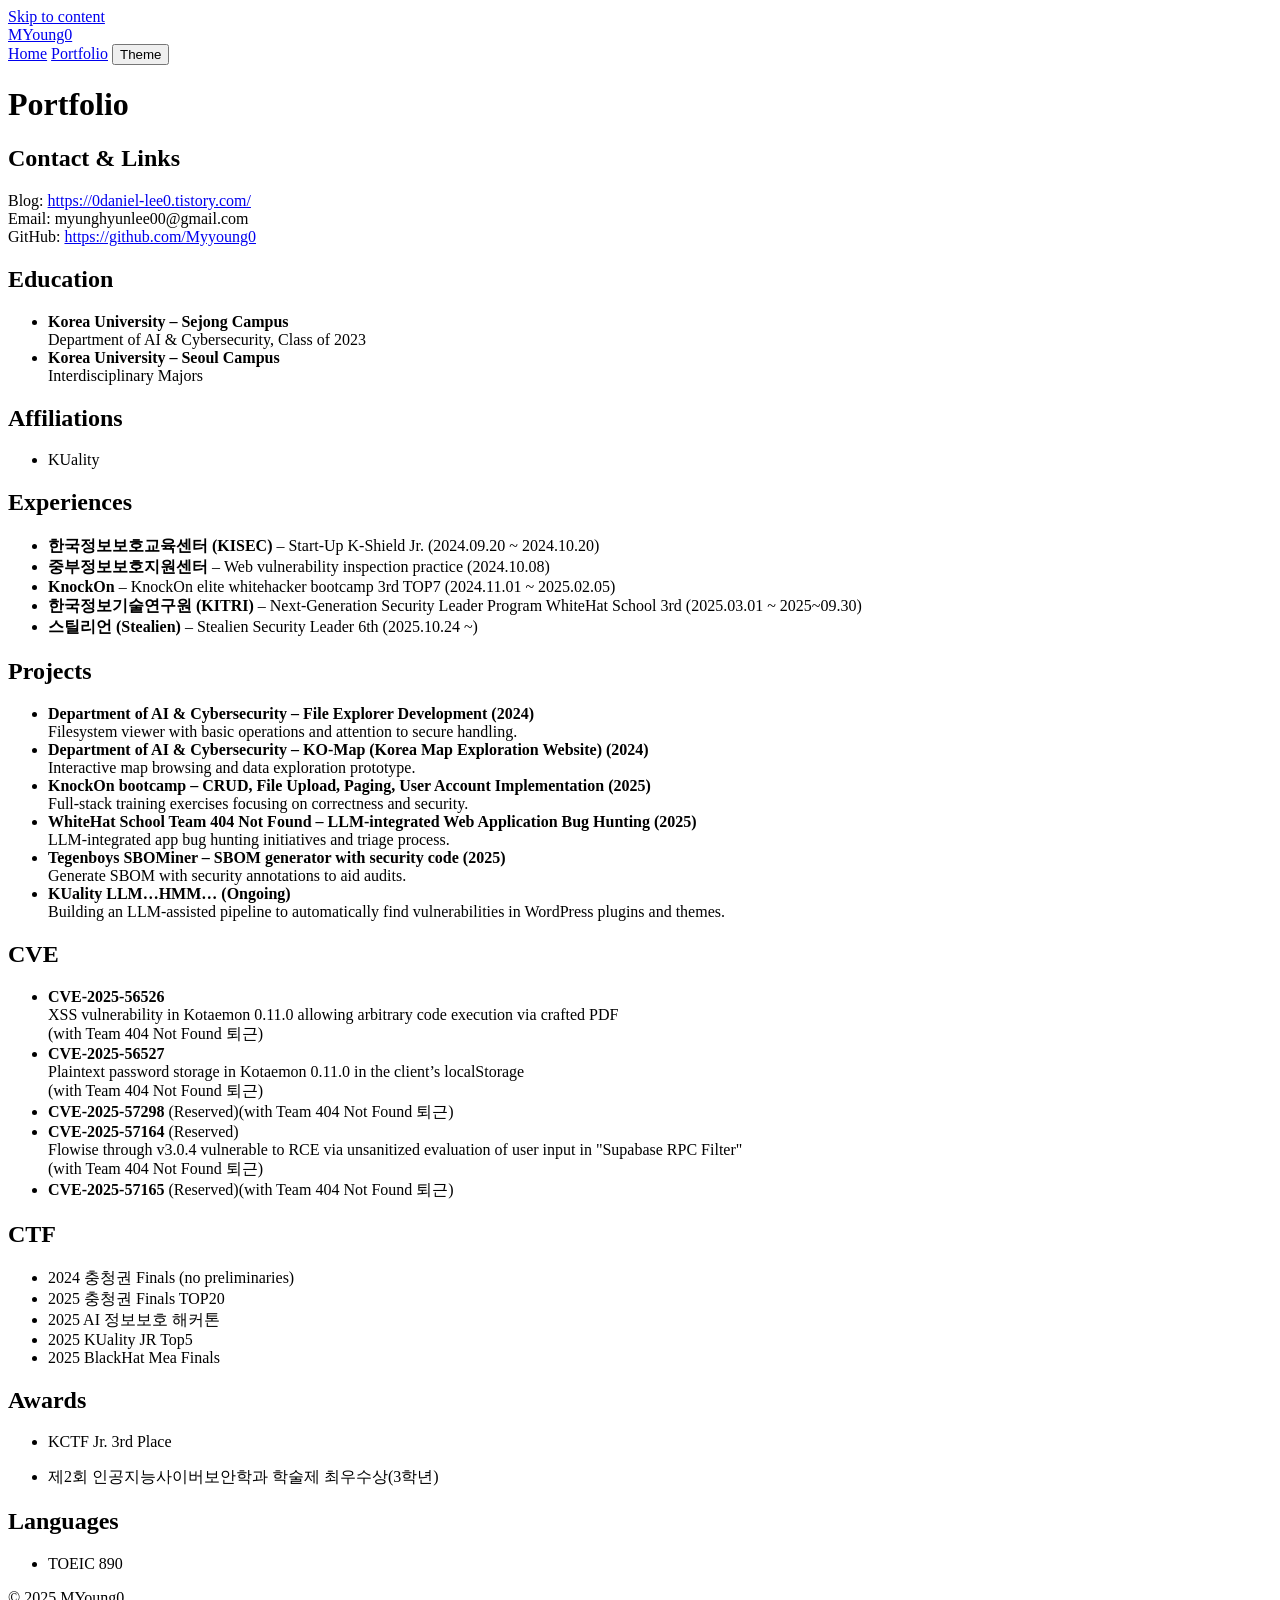
==== about.html @ bf5baf94 "docs: update" ====
<!DOCTYPE html>
<html lang="en">
  <head>
    <meta charset="utf-8" />
    <meta name="viewport" content="width=device-width, initial-scale=1" />
    <title>Portfolio of MYoung0</title>
    <meta
      name="description"
      content="More about MyungHyun (Daniel) Lee — education, experiences, projects, CVEs, CTFs, awards, conferences, languages, affiliations."
    />
    <meta name="color-scheme" content="light dark" />
    <meta property="og:title" content="Portfolio — MyungHyun (Daniel) Lee" />
    <meta
      property="og:description"
      content="Education, experiences, projects, and more."
    />
    <meta property="og:type" content="website" />
    <meta name="twitter:card" content="summary" />
    <meta name="theme-color" content="#0b0b0b" />
    <link rel="canonical" href="./about.html" />
    <link rel="stylesheet" href="./assets/styles.css" />
    <link rel="icon" href="./assets/logo.jpg" type="image/jpg" />
    <script defer src="./assets/theme.js"></script>
    <script defer src="./assets/anim.js"></script>
    <script defer src="./assets/main.js"></script>
  </head>
  <body>
    <a class="skip-link" href="#main">Skip to content</a>
    <header class="site-header" role="banner">
      <div class="container header-inner">
        <a class="logo" href="./" aria-label="Home">MYoung0</a>
        <nav class="site-nav" aria-label="Primary">
          <a href="./" class="nav-link">Home</a>
          <a href="./about.html" class="nav-link" aria-current="page"
            >Portfolio</a
          >
          <button
            id="theme-toggle"
            class="nav-link button-like"
            type="button"
            aria-label="Toggle theme"
            aria-pressed="false"
          >
            Theme
          </button>
        </nav>
      </div>
    </header>

    <main id="main" class="container" tabindex="-1">
      <h1 class="mono reveal">Portfolio</h1>

      <section class="card reveal" aria-labelledby="contact-title">
        <h2 id="contact-title" class="mono">Contact & Links</h2>
        <div class="contact-list" role="list">
          <div class="contact-item" role="listitem">
            <span class="mono">Blog:</span>
            <a
              id="link-blog"
              class="text-link"
              href="https://0daniel-lee0.tistory.com/"
              target="_blank"
              rel="noopener"
              >https://0daniel-lee0.tistory.com/</a
            >
          </div>
          <div class="contact-item" role="listitem">
            <span class="mono">Email:</span>
            <span
              id="link-email"
              class="email-text"
              tabindex="0"
              aria-label="Email address"
              >myunghyunlee00@gmail.com</span
            >
          </div>
          <div class="contact-item" role="listitem">
            <span class="mono">GitHub:</span>
            <a
              id="link-github"
              class="text-link"
              href="https://github.com/Myyoung0"
              target="_blank"
              rel="noopener"
              >https://github.com/Myyoung0</a
            >
          </div>
        </div>
      </section>

      <section class="card reveal" id="education">
        <h2 class="mono">Education</h2>
        <ul>
          <li>
            <strong>Korea University – Sejong Campus</strong><br />Department of
            AI & Cybersecurity, Class of 2023
          </li>
          <li>
            <strong>Korea University – Seoul Campus</strong
            ><br />Interdisciplinary Majors
          </li>
        </ul>
      </section>

      <section class="card reveal" id="affiliations">
        <h2 class="mono">Affiliations</h2>
        <ul>
          <li>KUality</li>
        </ul>
      </section>

      <section class="card reveal" id="experiences">
        <h2 class="mono">Experiences</h2>
        <ul>
          <li>
            <strong>한국정보보호교육센터 (KISEC)</strong> – Start-Up K-Shield
            Jr. (2024.09.20 ~ 2024.10.20)
          </li>
          <li>
            <strong>중부정보보호지원센터</strong> – Web vulnerability inspection
            practice (2024.10.08)
          </li>
          <li>
            <strong>KnockOn</strong> – KnockOn elite whitehacker bootcamp 3rd
            TOP7 (2024.11.01 ~ 2025.02.05)
          </li>
          <li>
            <strong>한국정보기술연구원 (KITRI)</strong> – Next-Generation
            Security Leader Program WhiteHat School 3rd (2025.03.01 ~
            2025~09.30)
          </li>
          <li>
            <strong>스틸리언 (Stealien)</strong> – Stealien Security Leader 6th
            (2025.10.24 ~)
          </li>
        </ul>
      </section>

      <section class="card reveal project-section" id="projects">
        <h2 class="mono">Projects</h2>
        <ul class="project-list">
          <li>
            <strong
              >Department of AI & Cybersecurity – File Explorer Development
              (2024)</strong
            ><br />Filesystem viewer with basic operations and attention to
            secure handling.
          </li>
          <li>
            <strong
              >Department of AI & Cybersecurity – KO-Map (Korea Map Exploration
              Website) (2024)</strong
            ><br />Interactive map browsing and data exploration prototype.
          </li>
          <li>
            <strong
              >KnockOn bootcamp – CRUD, File Upload, Paging, User Account
              Implementation (2025)</strong
            ><br />Full-stack training exercises focusing on correctness and
            security.
          </li>
          <li>
            <strong
              >WhiteHat School Team 404 Not Found – LLM-integrated Web
              Application Bug Hunting (2025)</strong
            ><br />LLM-integrated app bug hunting initiatives and triage
            process.
          </li>
          <li>
            <strong
              >Tegenboys SBOMiner – SBOM generator with security code
              (2025)</strong
            ><br />Generate SBOM with security annotations to aid audits.
          </li>
          <li>
            <strong>KUality LLM…HMM… (Ongoing)</strong><br />Building an
            LLM‑assisted pipeline to automatically find vulnerabilities in
            WordPress plugins and themes.
          </li>
        </ul>
      </section>

      <section class="card reveal cve-section" id="cve">
        <h2 class="mono">CVE</h2>
        <ul class="cve-list">
          <li>
            <strong>CVE-2025-56526</strong>
            <br />XSS vulnerability in Kotaemon 0.11.0 allowing arbitrary code
            execution via crafted PDF<br /><span class="cve-note"
              >(with Team 404 Not Found 퇴근)</span
            >
          </li>
          <li>
            <strong>CVE-2025-56527</strong>
            <br />Plaintext password storage in Kotaemon 0.11.0 in the client’s
            localStorage<br /><span class="cve-note"
              >(with Team 404 Not Found 퇴근)</span
            >
          </li>
          <li>
            <strong>CVE-2025-57298</strong> (Reserved)<!--<br />XSS in Kotaemon
            0.11.0<br />--><span class="cve-note"
              >(with Team 404 Not Found 퇴근)</span
            >
          </li>
          <li>
            <strong>CVE-2025-57164</strong> (Reserved)<br />Flowise through
            v3.0.4 vulnerable to RCE via unsanitized evaluation of user input in
            "Supabase RPC Filter"<br /><span class="cve-note"
              >(with Team 404 Not Found 퇴근)</span
            >
          </li>
          <li>
            <strong>CVE-2025-57165</strong>
            (Reserved)<!--<br />Directory Traversal
            vulnerability in Kotaemon ≤ 0.11.0<br />--><span class="cve-note"
              >(with Team 404 Not Found 퇴근)</span
            >
          </li>
        </ul>
      </section>

      <section class="card reveal" id="ctf">
        <h2 class="mono">CTF</h2>
        <ul>
          <li>2024 충청권 Finals (no preliminaries)</li>
          <li>2025 충청권 Finals TOP20</li>
          <li>2025 AI 정보보호 해커톤</li>
          <li>2025 KUality JR Top5</li>
          <li>2025 BlackHat Mea Finals</li>
        </ul>
      </section>

      <section class="card reveal" id="awards">
        <h2 class="mono">Awards</h2>
        <ul>
          <li>KCTF Jr. 3rd Place</li>
        </ul>
        <ul>
          <li>제2회 인공지능사이버보안학과 학술제 최우수상(3학년)</li>
        </ul>
      </section>

      <section class="card reveal" id="languages">
        <h2 class="mono">Languages</h2>
        <ul>
          <li>TOEIC 890</li>
        </ul>
      </section>
    </main>

    <footer class="site-footer" role="contentinfo">
      <div class="container">
        <p>© <span id="year">2025</span> MYoung0</p>
      </div>
    </footer>

    <div
      id="sr-announce"
      class="visually-hidden"
      aria-live="polite"
      aria-atomic="true"
    ></div>
  </body>
</html>
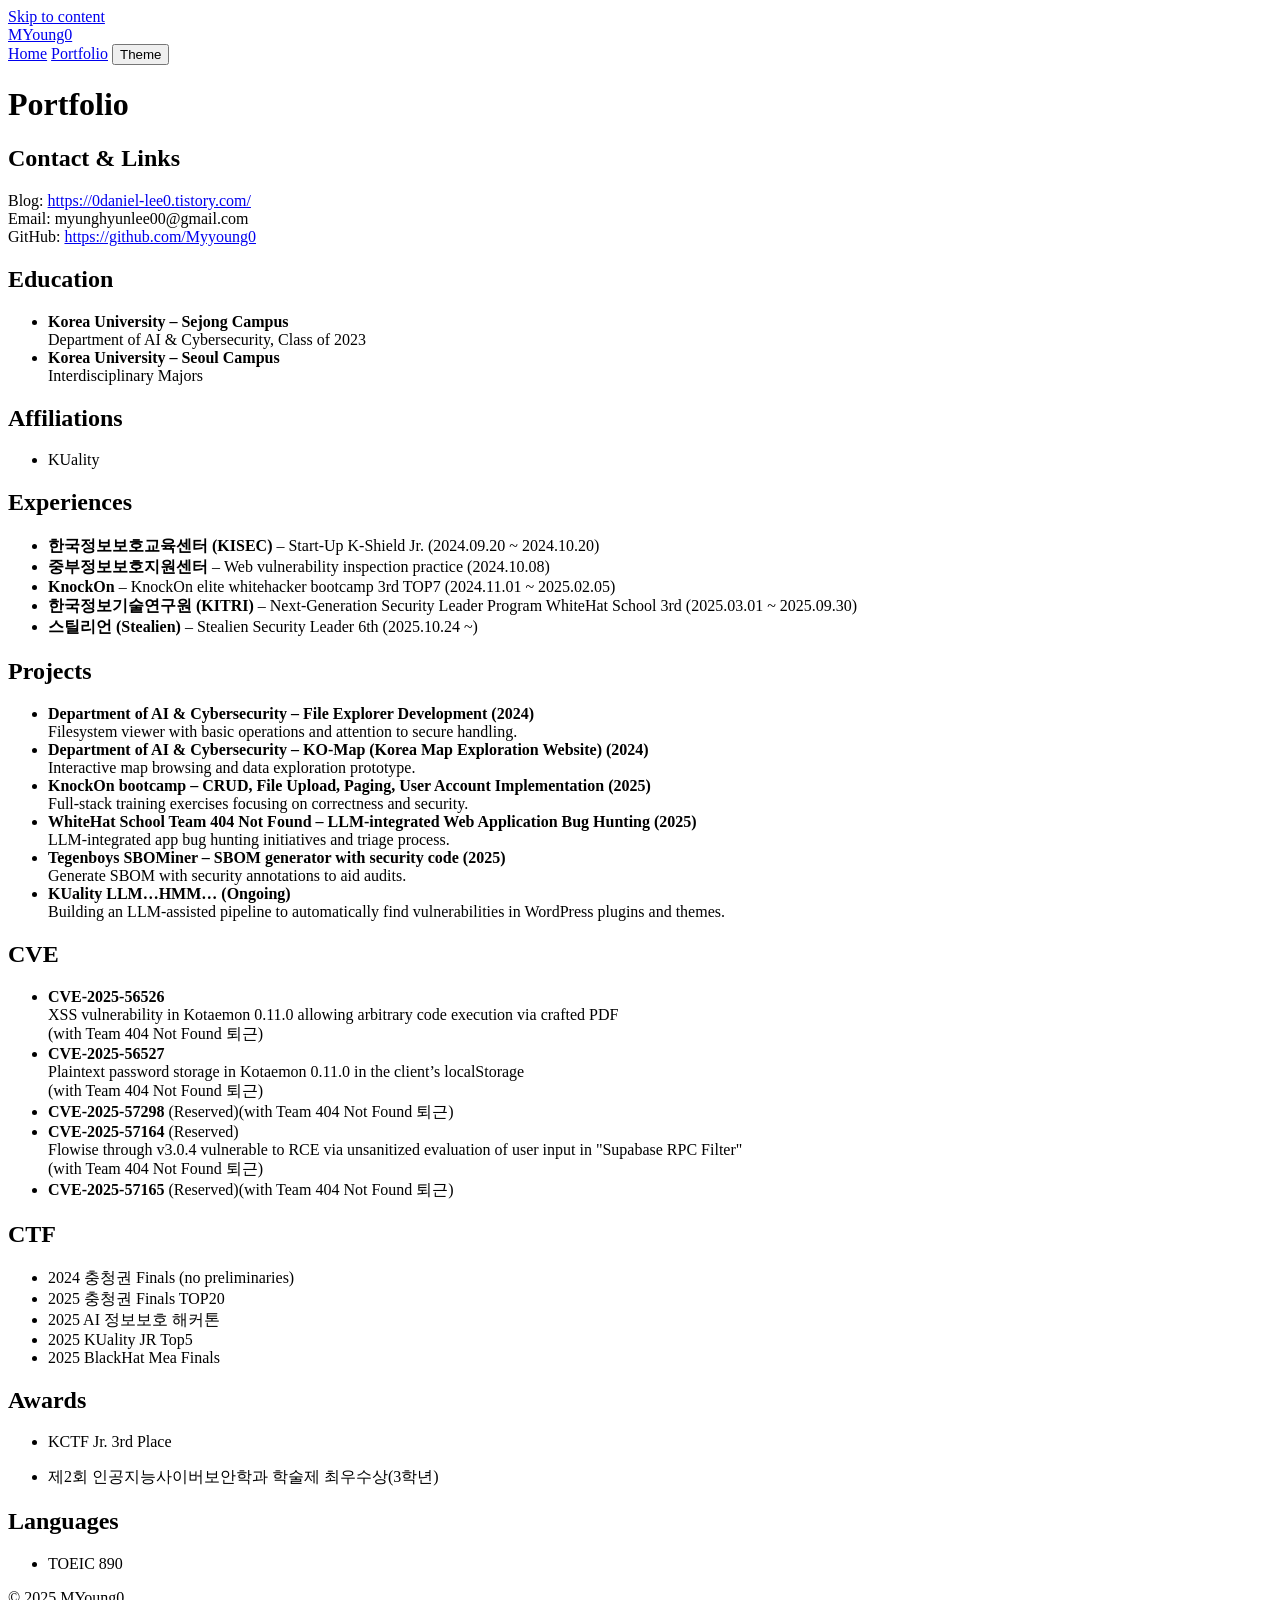
==== commit 6528d8fc: "Merge branch 'main' of https://github.com/Myyoung0/MYoung0_Website" ====
--- a/about.html
+++ b/about.html
@@ -127,7 +127,7 @@
           <li>
             <strong>한국정보기술연구원 (KITRI)</strong> – Next-Generation
             Security Leader Program WhiteHat School 3rd (2025.03.01 ~
-            2025~09.30)
+            2025.09.30)
           </li>
           <li>
             <strong>스틸리언 (Stealien)</strong> – Stealien Security Leader 6th
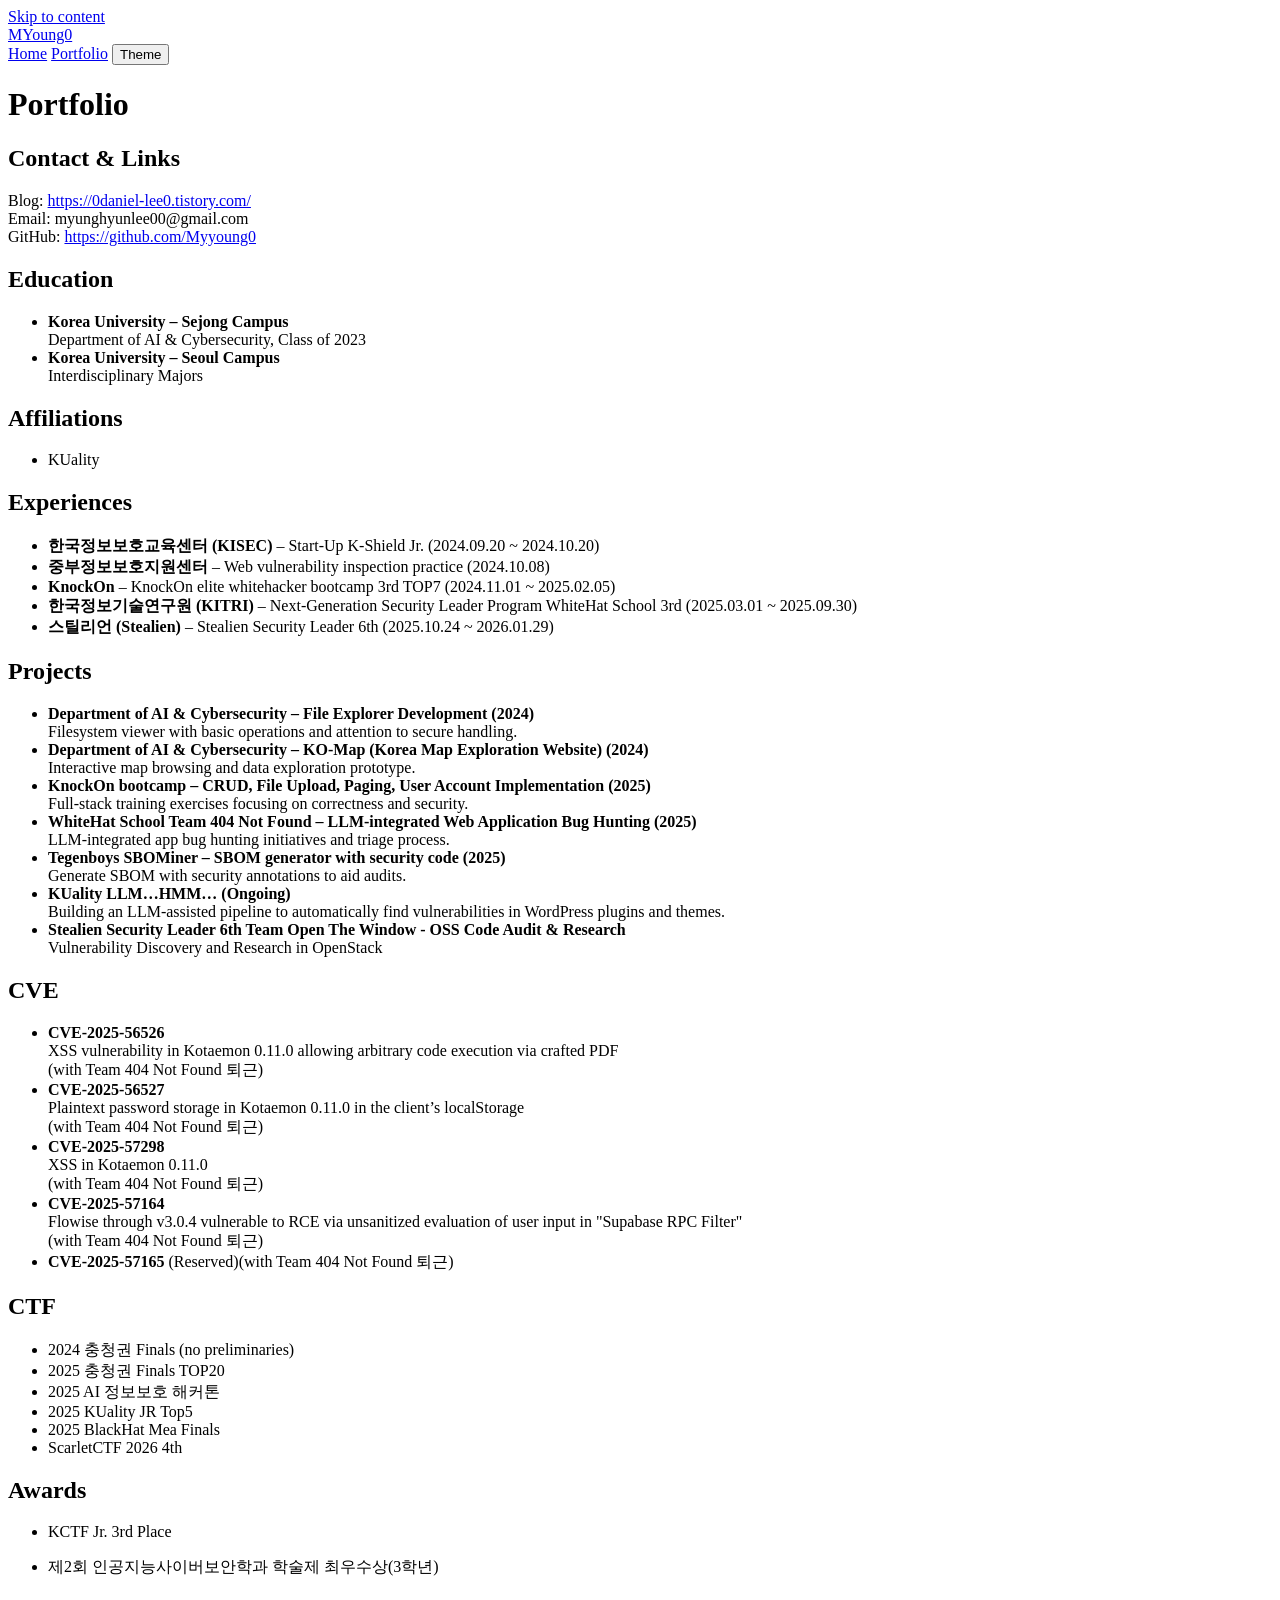
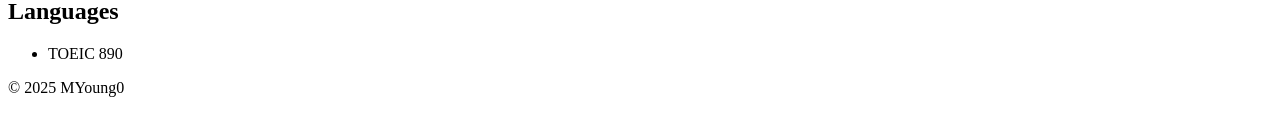
==== commit bc3ceb80: "Docs: update" ====
--- a/about.html
+++ b/about.html
@@ -1,4 +1,4 @@
-<!DOCTYPE html>
+<!doctype html>
 <html lang="en">
   <head>
     <meta charset="utf-8" />
@@ -131,7 +131,7 @@
           </li>
           <li>
             <strong>스틸리언 (Stealien)</strong> – Stealien Security Leader 6th
-            (2025.10.24 ~)
+            (2025.10.24 ~ 2026.01.29)
           </li>
         </ul>
       </section>
@@ -177,6 +177,12 @@
             LLM‑assisted pipeline to automatically find vulnerabilities in
             WordPress plugins and themes.
           </li>
+          <li>
+            <strong
+              >Stealien Security Leader 6th Team Open The Window - OSS Code
+              Audit & Research</strong
+            ><br />Vulnerability Discovery and Research in OpenStack
+          </li>
         </ul>
       </section>
 
@@ -198,14 +204,14 @@
             >
           </li>
           <li>
-            <strong>CVE-2025-57298</strong> (Reserved)<!--<br />XSS in Kotaemon
-            0.11.0<br />--><span class="cve-note"
-              >(with Team 404 Not Found 퇴근)</span
-            >
-          </li>
-          <li>
-            <strong>CVE-2025-57164</strong> (Reserved)<br />Flowise through
-            v3.0.4 vulnerable to RCE via unsanitized evaluation of user input in
+            <strong>CVE-2025-57298</strong><br />XSS in Kotaemon 0.11.0<br /><span
+              class="cve-note"
+              >(with Team 404 Not Found 퇴근)</span
+            >
+          </li>
+          <li>
+            <strong>CVE-2025-57164</strong><br />Flowise through v3.0.4
+            vulnerable to RCE via unsanitized evaluation of user input in
             "Supabase RPC Filter"<br /><span class="cve-note"
               >(with Team 404 Not Found 퇴근)</span
             >
@@ -228,6 +234,7 @@
           <li>2025 AI 정보보호 해커톤</li>
           <li>2025 KUality JR Top5</li>
           <li>2025 BlackHat Mea Finals</li>
+          <li>ScarletCTF 2026 4th</li>
         </ul>
       </section>
 
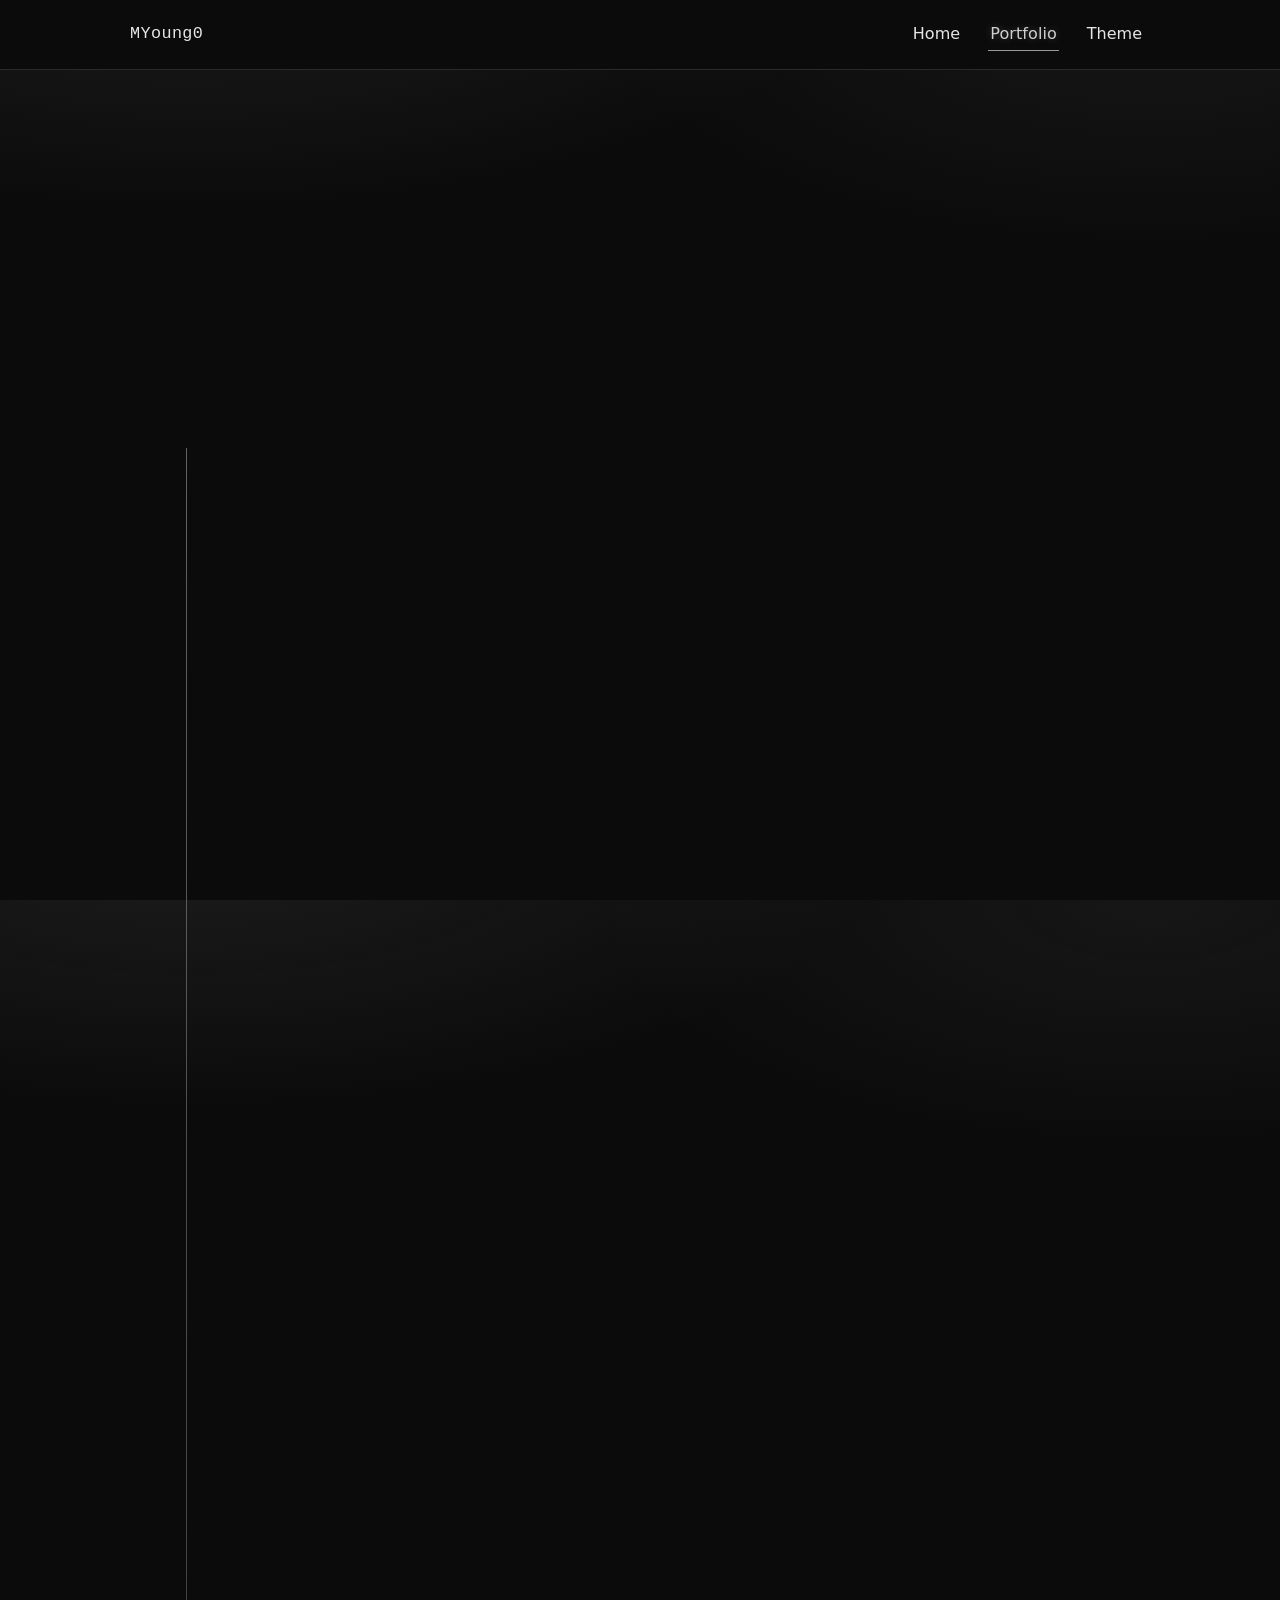
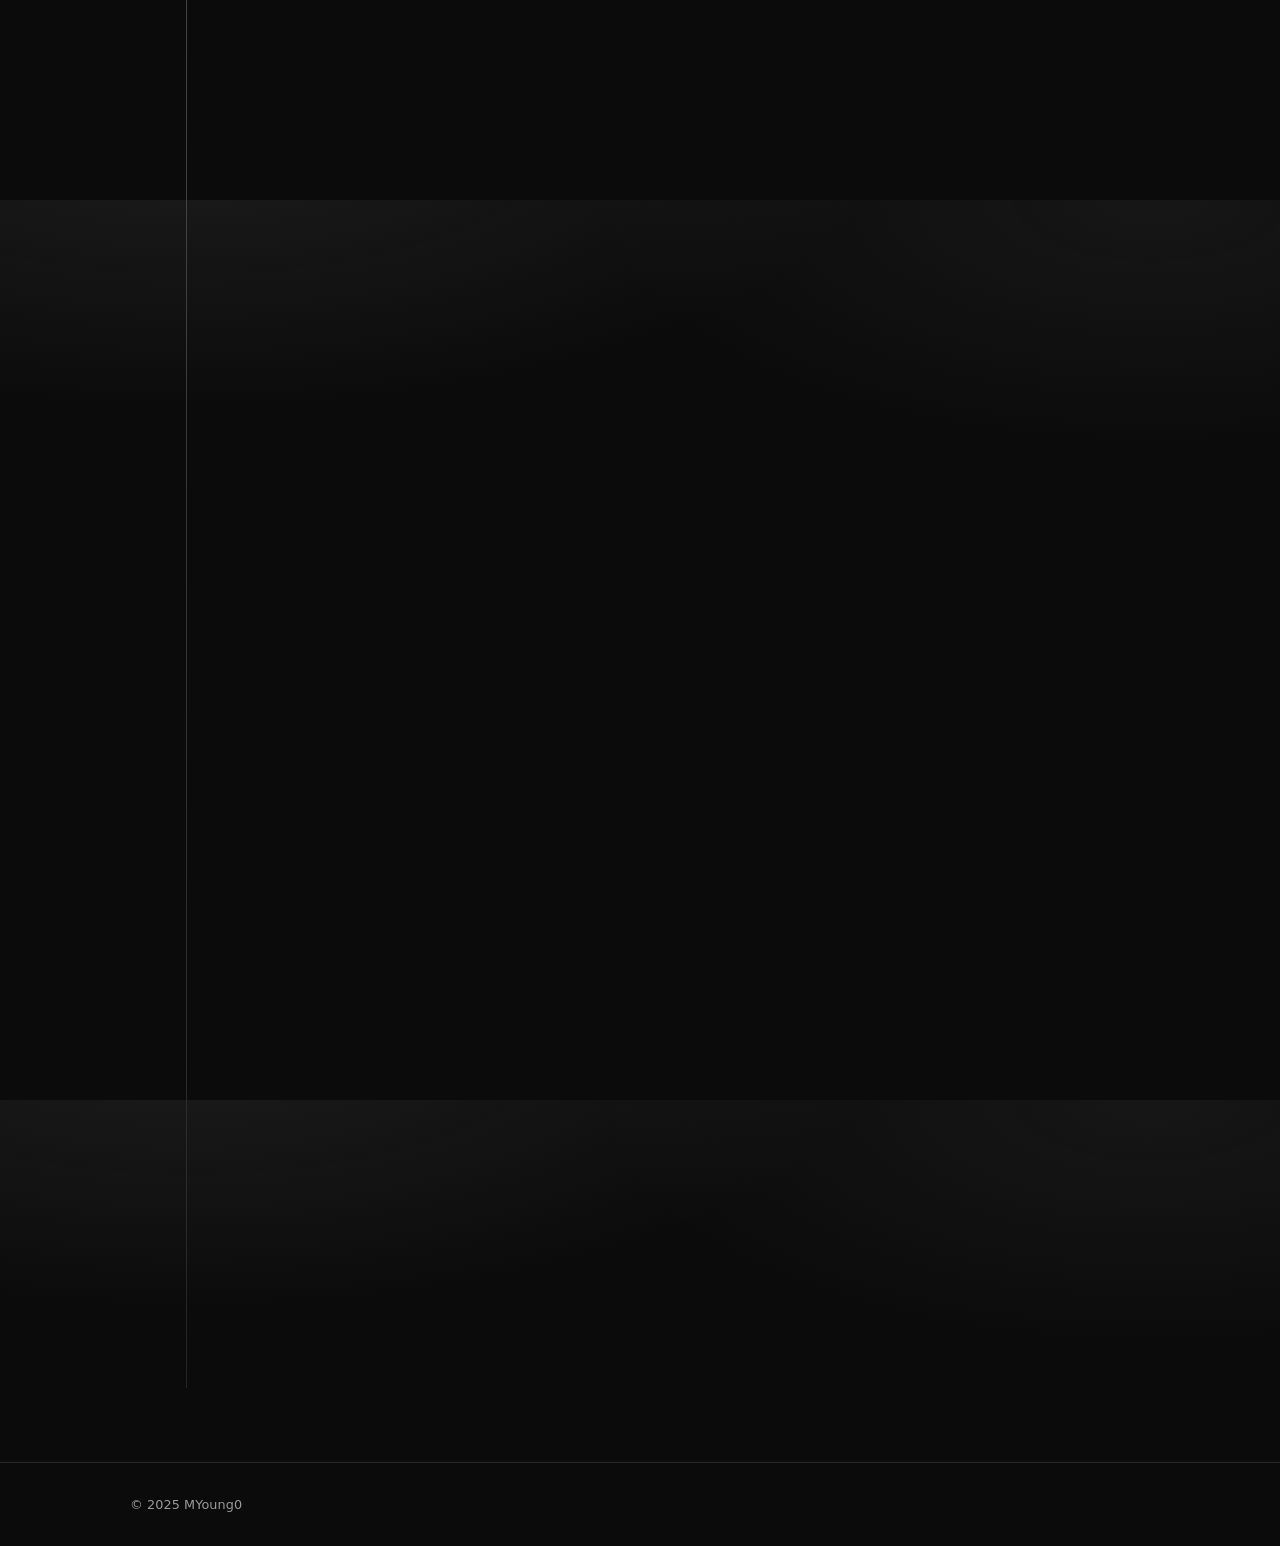
==== commit 0250221c: "update" ====
--- a/about.html
+++ b/about.html
@@ -88,172 +88,196 @@
         </div>
       </section>
 
-      <section class="card reveal" id="education">
-        <h2 class="mono">Education</h2>
-        <ul>
-          <li>
-            <strong>Korea University – Sejong Campus</strong><br />Department of
-            AI & Cybersecurity, Class of 2023
-          </li>
-          <li>
-            <strong>Korea University – Seoul Campus</strong
-            ><br />Interdisciplinary Majors
-          </li>
-        </ul>
-      </section>
-
-      <section class="card reveal" id="affiliations">
-        <h2 class="mono">Affiliations</h2>
-        <ul>
-          <li>KUality</li>
-        </ul>
-      </section>
-
-      <section class="card reveal" id="experiences">
-        <h2 class="mono">Experiences</h2>
-        <ul>
-          <li>
-            <strong>한국정보보호교육센터 (KISEC)</strong> – Start-Up K-Shield
-            Jr. (2024.09.20 ~ 2024.10.20)
-          </li>
-          <li>
-            <strong>중부정보보호지원센터</strong> – Web vulnerability inspection
-            practice (2024.10.08)
-          </li>
-          <li>
-            <strong>KnockOn</strong> – KnockOn elite whitehacker bootcamp 3rd
-            TOP7 (2024.11.01 ~ 2025.02.05)
-          </li>
-          <li>
-            <strong>한국정보기술연구원 (KITRI)</strong> – Next-Generation
-            Security Leader Program WhiteHat School 3rd (2025.03.01 ~
-            2025.09.30)
-          </li>
-          <li>
-            <strong>스틸리언 (Stealien)</strong> – Stealien Security Leader 6th
-            (2025.10.24 ~ 2026.01.29)
-          </li>
-        </ul>
-      </section>
-
-      <section class="card reveal project-section" id="projects">
-        <h2 class="mono">Projects</h2>
-        <ul class="project-list">
-          <li>
-            <strong
-              >Department of AI & Cybersecurity – File Explorer Development
-              (2024)</strong
-            ><br />Filesystem viewer with basic operations and attention to
-            secure handling.
-          </li>
-          <li>
-            <strong
-              >Department of AI & Cybersecurity – KO-Map (Korea Map Exploration
-              Website) (2024)</strong
-            ><br />Interactive map browsing and data exploration prototype.
-          </li>
-          <li>
-            <strong
-              >KnockOn bootcamp – CRUD, File Upload, Paging, User Account
-              Implementation (2025)</strong
-            ><br />Full-stack training exercises focusing on correctness and
-            security.
-          </li>
-          <li>
-            <strong
-              >WhiteHat School Team 404 Not Found – LLM-integrated Web
-              Application Bug Hunting (2025)</strong
-            ><br />LLM-integrated app bug hunting initiatives and triage
-            process.
-          </li>
-          <li>
-            <strong
-              >Tegenboys SBOMiner – SBOM generator with security code
-              (2025)</strong
-            ><br />Generate SBOM with security annotations to aid audits.
-          </li>
-          <li>
-            <strong>KUality LLM…HMM… (Ongoing)</strong><br />Building an
-            LLM‑assisted pipeline to automatically find vulnerabilities in
-            WordPress plugins and themes.
-          </li>
-          <li>
-            <strong
-              >Stealien Security Leader 6th Team Open The Window - OSS Code
-              Audit & Research</strong
-            ><br />Vulnerability Discovery and Research in OpenStack
-          </li>
-        </ul>
-      </section>
-
-      <section class="card reveal cve-section" id="cve">
-        <h2 class="mono">CVE</h2>
-        <ul class="cve-list">
-          <li>
-            <strong>CVE-2025-56526</strong>
-            <br />XSS vulnerability in Kotaemon 0.11.0 allowing arbitrary code
-            execution via crafted PDF<br /><span class="cve-note"
-              >(with Team 404 Not Found 퇴근)</span
-            >
-          </li>
-          <li>
-            <strong>CVE-2025-56527</strong>
-            <br />Plaintext password storage in Kotaemon 0.11.0 in the client’s
-            localStorage<br /><span class="cve-note"
-              >(with Team 404 Not Found 퇴근)</span
-            >
-          </li>
-          <li>
-            <strong>CVE-2025-57298</strong><br />XSS in Kotaemon 0.11.0<br /><span
-              class="cve-note"
-              >(with Team 404 Not Found 퇴근)</span
-            >
-          </li>
-          <li>
-            <strong>CVE-2025-57164</strong><br />Flowise through v3.0.4
-            vulnerable to RCE via unsanitized evaluation of user input in
-            "Supabase RPC Filter"<br /><span class="cve-note"
-              >(with Team 404 Not Found 퇴근)</span
-            >
-          </li>
-          <li>
-            <strong>CVE-2025-57165</strong>
-            (Reserved)<!--<br />Directory Traversal
-            vulnerability in Kotaemon ≤ 0.11.0<br />--><span class="cve-note"
-              >(with Team 404 Not Found 퇴근)</span
-            >
-          </li>
-        </ul>
-      </section>
-
-      <section class="card reveal" id="ctf">
-        <h2 class="mono">CTF</h2>
-        <ul>
-          <li>2024 충청권 Finals (no preliminaries)</li>
-          <li>2025 충청권 Finals TOP20</li>
-          <li>2025 AI 정보보호 해커톤</li>
-          <li>2025 KUality JR Top5</li>
-          <li>2025 BlackHat Mea Finals</li>
-          <li>ScarletCTF 2026 4th</li>
-        </ul>
-      </section>
-
-      <section class="card reveal" id="awards">
-        <h2 class="mono">Awards</h2>
-        <ul>
-          <li>KCTF Jr. 3rd Place</li>
-        </ul>
-        <ul>
-          <li>제2회 인공지능사이버보안학과 학술제 최우수상(3학년)</li>
-        </ul>
-      </section>
-
-      <section class="card reveal" id="languages">
-        <h2 class="mono">Languages</h2>
-        <ul>
-          <li>TOEIC 890</li>
-        </ul>
-      </section>
+      <div class="timeline">
+        <section
+          class="card reveal timeline-item"
+          id="education"
+          data-period="Education"
+          aria-label="Academic Background"
+        >
+          <ul>
+            <li>
+              <strong>Korea University – Sejong Campus</strong><br />Department
+              of AI & Cybersecurity, Class of 2023
+            </li>
+            <li>
+              <strong>Korea University – Seoul Campus</strong
+              ><br />Interdisciplinary Majors
+            </li>
+          </ul>
+        </section>
+
+        <section
+          class="card reveal timeline-item"
+          id="affiliations"
+          data-period="Affiliations"
+          aria-label="Affiliations"
+        >
+          <ul>
+            <li>KUality</li>
+          </ul>
+        </section>
+
+        <section
+          class="card reveal timeline-item"
+          id="experiences"
+          data-period="Experience"
+          aria-label="Experiences"
+        >
+          <ul>
+            <li>
+              <strong>한국정보보호교육센터 (KISEC)</strong><br />
+              Start-Up K-Shield Jr. (2024.09.20 ~ 2024.10.20)
+            </li>
+            <li>
+              <strong>중부정보보호지원센터</strong><br />
+              Web vulnerability inspection practice (2024.10.08)
+            </li>
+            <li>
+              <strong>KnockOn</strong><br />
+              KnockOn elite whitehacker bootcamp 3rd TOP7 (2024.11.01 ~
+              2025.02.05)
+            </li>
+            <li>
+              <strong>한국정보기술연구원 (KITRI)</strong><br />
+              Next-Generation Security Leader Program WhiteHat School 3rd
+              (2025.03.01 ~ 2025.09.30)
+            </li>
+            <li>
+              <strong>스틸리언 (Stealien)</strong><br />
+              Stealien Security Leader 6th (2025.10.24 ~ 2026.01.29)
+            </li>
+          </ul>
+        </section>
+
+        <section
+          class="card reveal project-section timeline-item"
+          id="projects"
+          data-period="Projects"
+          aria-label="Projects"
+        >
+          <ul class="project-list">
+            <li>
+              <strong
+                >Department of AI & Cybersecurity – File Explorer Development
+                (2024)</strong
+              ><br />Filesystem viewer with basic operations and attention to
+              secure handling.
+            </li>
+            <li>
+              <strong
+                >Department of AI & Cybersecurity – KO-Map (Korea Map
+                Exploration Website) (2024)</strong
+              ><br />Interactive map browsing and data exploration prototype.
+            </li>
+            <li>
+              <strong
+                >KnockOn bootcamp – CRUD, File Upload, Paging, User Account
+                Implementation (2025)</strong
+              ><br />Full-stack training exercises focusing on correctness and
+              security.
+            </li>
+            <li>
+              <strong
+                >WhiteHat School Team 404 Not Found – LLM-integrated Web
+                Application Bug Hunting (2025)</strong
+              ><br />LLM-integrated app bug hunting initiatives and triage
+              process.
+            </li>
+            <li>
+              <strong
+                >Tegenboys SBOMiner – SBOM generator with security code
+                (2025)</strong
+              ><br />Generate SBOM with security annotations to aid audits.
+            </li>
+            <li>
+              <strong>KUality LLM…HMM… (Ongoing)</strong><br />Building an
+              LLM‑assisted pipeline to automatically find vulnerabilities in
+              WordPress plugins and themes.
+            </li>
+            <li>
+              <strong
+                >Stealien Security Leader 6th Team Open The Window - OSS Code
+                Audit & Research</strong
+              ><br />Vulnerability Discovery and Research in OpenStack
+            </li>
+          </ul>
+        </section>
+
+        <section
+          class="card reveal cve-section timeline-item"
+          id="cve"
+          data-period="CVE"
+          aria-label="CVE"
+        >
+          <ul class="cve-list">
+            <li>
+              <strong>CVE-2025-56526</strong>
+              <br /><span class="cve-note"
+                >(with Team 404 Not Found 퇴근)</span
+              >
+            </li>
+            <li>
+              <strong>CVE-2025-56527</strong>
+              <br /><span class="cve-note"
+                >(with Team 404 Not Found 퇴근)</span
+              >
+            </li>
+            <li>
+              <strong>CVE-2025-57298</strong><br /><span class="cve-note"
+                >(with Team 404 Not Found 퇴근)</span
+              >
+            </li>
+            <li>
+              <strong>CVE-2025-57164</strong><br /><span class="cve-note"
+                >(with Team 404 Not Found 퇴근)</span
+              >
+            </li>
+            <li>
+              <strong>CVE-2025-57165</strong> (Reserved)
+              <br /><span class="cve-note"
+                >(with Team 404 Not Found 퇴근)</span
+              >
+            </li>
+          </ul>
+        </section>
+
+        <section class="card reveal timeline-item" id="ctf" data-period="CTF" aria-label="CTF">
+          <ul>
+            <li>2024 충청권 Finals (no preliminaries)</li>
+            <li>2025 충청권 Finals TOP20</li>
+            <li>2025 AI 정보보호 해커톤</li>
+            <li>2025 KUality JR Top5</li>
+            <li>2025 BlackHat Mea Finals</li>
+            <li>ScarletCTF 2026 4th</li>
+          </ul>
+        </section>
+
+        <section
+          class="card reveal timeline-item"
+          id="awards"
+          data-period="Awards"
+          aria-label="Awards"
+        >
+          <ul>
+            <li>KCTF Jr. 3rd Place</li>
+          </ul>
+          <ul>
+            <li>제2회 인공지능사이버보안학과 학술제 최우수상(3학년)</li>
+          </ul>
+        </section>
+
+        <section
+          class="card reveal timeline-item"
+          id="languages"
+          data-period="Language"
+          aria-label="Languages"
+        >
+          <ul>
+            <li>TOEIC 890</li>
+          </ul>
+        </section>
+      </div>
     </main>
 
     <footer class="site-footer" role="contentinfo">
--- a/assets/styles.css
+++ b/assets/styles.css
@@ -0,0 +1,398 @@
+/* Base & Theme */
+:root {
+  --bg: #0b0b0b;
+  --fg: #e6e6e6;
+  --muted: #9a9a9a;
+  --line: #2a2a2a;
+  --card: #141414;
+  --accent: #cfcfcf;
+  --link: #f2f2f2;
+  --link-hover: #ffffff;
+  --link-bg: color-mix(in oklab, var(--card) 86%, transparent);
+  color-scheme: light dark;
+}
+
+:root[data-theme="light"] {
+  --bg: #ffffff;
+  --fg: #181818;
+  --muted: #555555;
+  --line: #e9e9e9;
+  --card: #fafafa;
+  --accent: #2a2a2a;
+  --link: #101010;
+  --link-hover: #000000;
+  --link-bg: color-mix(in oklab, var(--card) 72%, #f4f4f4);
+}
+
+:root[data-theme="dark"] {
+  --bg: #0b0b0b;
+  --fg: #e6e6e6;
+  --muted: #9a9a9a;
+  --line: #2a2a2a;
+  --card: #141414;
+  --accent: #cfcfcf;
+}
+
+* { box-sizing: border-box; }
+html, body { height: 100%; }
+body {
+  margin: 0;
+  background:
+    radial-gradient(1200px 500px at 15% -10%, color-mix(in oklab, var(--accent) 10%, transparent), transparent 60%),
+    radial-gradient(900px 400px at 90% 0%, color-mix(in oklab, var(--accent) 6%, transparent), transparent 62%),
+    var(--bg);
+  color: var(--fg);
+  font-family: system-ui, -apple-system, Segoe UI, Roboto, Ubuntu, Cantarell, Noto Sans, Arial, "Apple Color Emoji", "Segoe UI Emoji";
+  font-size: 16px;
+  line-height: 1.68;
+  letter-spacing: 0.005em;
+  -webkit-font-smoothing: antialiased;
+  -moz-osx-font-smoothing: grayscale;
+  transition: background-color 200ms ease, color 200ms ease;
+}
+
+/* Footer stick to bottom */
+body { display: flex; flex-direction: column; min-height: 100%; }
+main { flex: 1 0 auto; }
+.site-footer { flex-shrink: 0; }
+
+.mono { font-family: ui-monospace, SFMono-Regular, Menlo, Monaco, Consolas, "Liberation Mono", "Courier New", monospace; }
+
+.container {
+  width: min(1020px, 92%);
+  margin: 0 auto;
+}
+
+.skip-link {
+  position: absolute;
+  left: -9999px;
+  top: auto;
+  width: 1px;
+  height: 1px;
+  overflow: hidden;
+}
+.skip-link:focus {
+  left: 16px;
+  top: 16px;
+  width: auto;
+  height: auto;
+  padding: 8px 12px;
+  background: var(--card);
+  color: var(--fg);
+  outline: 2px solid var(--accent);
+  border-radius: 6px;
+}
+
+/* Header */
+.site-header {
+  position: sticky;
+  top: 0;
+  z-index: 10;
+  border-bottom: 1px solid var(--line);
+  background: color-mix(in oklab, var(--bg) 92%, transparent);
+  backdrop-filter: saturate(120%) blur(6px);
+}
+.header-inner {
+  display: flex;
+  align-items: center;
+  justify-content: space-between;
+  padding: 16px 0;
+}
+.logo {
+  font-family: ui-monospace, SFMono-Regular, Menlo, Monaco, Consolas, "Liberation Mono", "Courier New", monospace;
+  color: var(--fg);
+  text-decoration: none;
+  letter-spacing: 0.4px;
+  font-size: 1.05rem;
+  transition: opacity 150ms ease, text-shadow 200ms ease;
+}
+.logo:hover { opacity: 0.9; text-shadow: 0 0 6px color-mix(in oklab, var(--accent) 28%, transparent); }
+.site-nav { display: flex; gap: 14px; }
+.nav-link {
+  color: var(--fg);
+  text-decoration: none;
+  position: relative;
+  padding: 5px 8px;
+  border-radius: 8px;
+  transition: background-color 160ms ease, color 160ms ease, text-shadow 160ms ease;
+}
+.nav-link:hover { background: color-mix(in oklab, var(--card) 82%, transparent); }
+.nav-link[aria-current="page"] {
+  color: var(--accent);
+  text-shadow: 0 0 8px color-mix(in oklab, var(--accent) 30%, transparent);
+}
+.nav-link[aria-current="page"]::after { transform: scaleX(1); }
+.nav-link:focus-visible { outline: 2px solid var(--accent); outline-offset: 3px; border-radius: 6px; }
+.nav-link::after {
+  content: "";
+  position: absolute; left: 6px; right: 6px; bottom: 2px; height: 1px;
+  background: var(--muted);
+  transform: scaleX(0);
+  transform-origin: left;
+  transition: transform 180ms ease;
+}
+.nav-link:hover::after { transform: scaleX(1); }
+.button-like { background: none; border: none; cursor: pointer; font: inherit; }
+
+/* Hero */
+.hero {
+  padding: 72px 0 52px;
+  border-bottom: 1px dashed color-mix(in oklab, var(--line) 78%, transparent);
+  margin-bottom: 18px;
+}
+.hero h1 {
+  font-family: ui-monospace, SFMono-Regular, Menlo, Monaco, Consolas, "Liberation Mono", "Courier New", monospace;
+  font-size: clamp(32px, 6vw, 56px);
+  font-weight: 700;
+  letter-spacing: -0.01em;
+  margin: 0 0 8px;
+}
+.subline { color: var(--muted); margin: 0 0 16px; font-size: 0.98rem; }
+.caret { display: inline-block; width: 10px; height: 1.1em; margin-left: 4px; background: var(--fg); vertical-align: -2px; animation: blink 1s steps(2, start) infinite; }
+@keyframes blink { 50% { opacity: 0; } }
+.bio { margin: 0 0 20px; max-width: 70ch; font-size: clamp(1rem, 1.7vw, 1.08rem); color: color-mix(in oklab, var(--fg) 96%, var(--muted)); }
+.links { display: flex; gap: 12px; flex-wrap: wrap; }
+.link-button {
+  color: var(--link);
+  text-decoration: none;
+  border: 1px solid color-mix(in oklab, var(--accent) 30%, var(--line));
+  background: linear-gradient(180deg, color-mix(in oklab, var(--link-bg) 75%, transparent), var(--card));
+  padding: 10px 14px;
+  border-radius: 10px;
+  position: relative;
+  font-weight: 560;
+  transition: transform 160ms ease, box-shadow 200ms ease, background 200ms ease, border-color 180ms ease, color 160ms ease;
+}
+.link-button::after{
+  content: "";
+  position: absolute; left: 10px; right: 10px; bottom: 7px; height: 2px;
+  background: color-mix(in oklab, var(--accent) 40%, transparent);
+  transform: scaleX(0);
+  transform-origin: left;
+  transition: transform 160ms ease;
+}
+.link-button:hover{
+  color: var(--link-hover);
+  transform: translateY(-1px);
+  border-color: color-mix(in oklab, var(--accent) 58%, var(--line));
+  box-shadow: 0 8px 24px -12px color-mix(in oklab, var(--accent) 65%, transparent);
+}
+.link-button:hover::after{ transform: scaleX(1); }
+.link-button:focus-visible{ outline: 2px solid var(--accent); outline-offset: 3px; }
+/* Text links (new) */
+.contact-list { display: grid; gap: 10px; margin-top: 12px; }
+.contact-item {
+  font-size: 0.95rem;
+  padding: 8px 10px;
+  border: 1px solid color-mix(in oklab, var(--line) 90%, transparent);
+  border-radius: 8px;
+  background: color-mix(in oklab, var(--card) 94%, transparent);
+}
+.text-link {
+  color: var(--link);
+  text-decoration: none;
+  position: relative;
+  padding: 1px 0;
+  font-weight: 540;
+  transition: color 160ms ease, text-shadow 200ms ease, background-color 160ms ease;
+}
+.text-link::after {
+  content: "";
+  position: absolute;
+  left: 0;
+  right: 0;
+  bottom: -2px;
+  height: 1px;
+  background: color-mix(in oklab, var(--accent) 58%, var(--muted));
+  transform: scaleX(0);
+  transform-origin: left;
+  transition: transform 180ms ease;
+}
+.text-link:hover {
+  color: var(--link-hover);
+  text-shadow: 0 0 6px color-mix(in oklab, var(--accent) 28%, transparent);
+}
+.text-link:hover::after { transform: scaleX(1); }
+.text-link:focus-visible { outline: 2px solid var(--accent); outline-offset: 3px; border-radius: 4px; }
+.email-text { color: var(--fg); background: color-mix(in oklab, var(--card) 90%, transparent); padding: 2px 6px; border-radius: 6px; border: 1px solid var(--line); }
+.email-text:focus-visible { outline: 2px solid var(--accent); outline-offset: 3px; }
+
+.location { margin-top: 14px; color: var(--muted); }
+.loading-line{ color: var(--muted); opacity: 1; transition: opacity 300ms ease; }
+.loading-line.hide{ opacity: 0; }
+
+/* Timeline layout (about page) */
+.timeline {
+  position: relative;
+}
+.timeline-item {
+  position: relative;
+}
+
+/* Cards */
+.card {
+  background: color-mix(in oklab, var(--card) 96%, transparent);
+  border: 1px solid var(--line);
+  border-radius: 12px;
+  padding: 24px;
+  margin: 20px 0;
+  box-shadow: 0 8px 26px -22px color-mix(in oklab, var(--accent) 55%, transparent);
+  transition: transform 180ms ease, box-shadow 220ms ease, border-color 200ms ease;
+}
+.card:hover {
+  transform: translateY(-2px);
+  border-color: color-mix(in oklab, var(--accent) 26%, var(--line));
+  box-shadow: 0 14px 32px -24px color-mix(in oklab, var(--accent) 60%, transparent);
+}
+.card h2 { margin: 0 0 14px; }
+.card h2 {
+  font-size: clamp(1.1rem, 2.1vw, 1.35rem);
+  letter-spacing: 0.005em;
+}
+.card ul { margin: 0; padding-left: 20px; }
+.card li { margin: 8px 0; color: color-mix(in oklab, var(--fg) 95%, var(--muted)); }
+.card strong {
+  color: var(--fg);
+  font-weight: 680;
+}
+#experiences li strong {
+  display: inline-block;
+  margin-bottom: 2px;
+}
+
+/* Footer */
+.site-footer { border-top: 1px solid var(--line); margin-top: 48px; padding: 18px 0; color: var(--muted); font-size: 0.8rem; }
+
+/* Reveal Animations */
+.reveal { opacity: 0; transform: translateY(8px); transition: opacity 220ms ease, transform 220ms ease; }
+.reveal.visible { opacity: 1; transform: translateY(0); }
+
+/* Details/summary */
+details { border: 1px solid var(--line); background: var(--card); border-radius: 10px; padding: 12px 14px; }
+details + details { margin-top: 12px; }
+summary { cursor: pointer; }
+summary:focus-visible { outline: 2px solid var(--accent); outline-offset: 3px; border-radius: 6px; }
+
+/* project disclosure */
+.project-section details, .cve-section details { position: relative; padding: 0; overflow: hidden; }
+.project-section summary, .cve-section summary { list-style: none; padding: 14px 16px; display: flex; align-items: center; gap: 10px; }
+.project-section summary::-webkit-details-marker, .cve-section summary::-webkit-details-marker { display: none; }
+.project-section summary::before, .cve-section summary::before { content: "▸"; font-family: ui-monospace, SFMono-Regular, Menlo, Monaco, Consolas, "Liberation Mono", "Courier New", monospace; color: var(--muted); transition: transform 180ms ease, color 180ms ease; }
+.project-section details[open] summary::before, .cve-section details[open] summary::before { transform: rotate(90deg); color: var(--fg); }
+.project-section details:hover, .cve-section details:hover { border-color: color-mix(in oklab, var(--accent) 40%, var(--line)); box-shadow: 0 10px 28px -18px color-mix(in oklab, var(--accent) 60%, transparent); }
+.project-section details > div, .cve-section details > div { padding: 0 16px 16px 38px; opacity: 0; transform: translateY(-4px); transition: opacity 200ms ease, transform 200ms ease; border-top: 1px dashed var(--line); }
+.project-section details[open] > div, .cve-section details[open] > div { opacity: 1; transform: translateY(0); }
+
+/* List-based items for projects/CVE */
+.project-list,
+.cve-list {
+  list-style: none;
+  padding-left: 0;
+  margin: 0;
+}
+.project-list li,
+.cve-list li {
+  margin: 12px 0;
+  padding: 12px 14px 12px 16px;
+  border: 1px solid color-mix(in oklab, var(--line) 92%, transparent);
+  border-left: 3px solid color-mix(in oklab, var(--accent) 38%, var(--line));
+  border-radius: 10px;
+  background: color-mix(in oklab, var(--card) 93%, transparent);
+}
+.project-list li strong,
+.cve-list li strong {
+  display: inline-block;
+  margin-bottom: 4px;
+  line-height: 1.4;
+}
+.project-list li br + *,
+.cve-list li br + * {
+  color: color-mix(in oklab, var(--fg) 90%, var(--muted));
+}
+.project-list li:hover,
+.cve-list li:hover {
+  border-color: color-mix(in oklab, var(--accent) 26%, var(--line));
+  box-shadow: 0 8px 22px -20px color-mix(in oklab, var(--accent) 60%, transparent);
+}
+.item-title { font-weight: 600; }
+.item-body { margin-top: 6px; padding: 10px 12px; border: 1px solid var(--line); border-radius: 8px; background: var(--card); }
+.project-section summary:hover, .cve-section summary:hover { background: color-mix(in oklab, var(--card) 80%, transparent); }
+.project-section summary:focus-visible, .cve-section summary:focus-visible { outline-offset: 2px; border-radius: 8px; }
+
+/* CVE note line break only */
+.cve-note { display: block; color: var(--muted); }
+
+/* Visually Hidden */
+.visually-hidden { position: absolute !important; height: 1px; width: 1px; overflow: hidden; clip: rect(1px, 1px, 1px, 1px); white-space: nowrap; }
+
+/* Reduced motion */
+@media (prefers-reduced-motion: reduce) {
+  * { animation: none !important; transition: none !important; }
+}
+
+@media (min-width: 920px) {
+  .timeline {
+    margin-top: 10px;
+    padding-left: 122px;
+  }
+  .timeline::before {
+    content: "";
+    position: absolute;
+    left: 56px;
+    top: 8px;
+    bottom: 8px;
+    width: 1px;
+    background: linear-gradient(
+      to bottom,
+      color-mix(in oklab, var(--accent) 45%, transparent),
+      color-mix(in oklab, var(--line) 85%, transparent)
+    );
+  }
+  .timeline-item {
+    margin: 18px 0;
+  }
+  .timeline-item::before {
+    content: "";
+    position: absolute;
+    left: -66px;
+    top: 28px;
+    width: 11px;
+    height: 11px;
+    border-radius: 999px;
+    border: 2px solid color-mix(in oklab, var(--accent) 55%, var(--line));
+    background: var(--bg);
+    box-shadow: 0 0 0 5px color-mix(in oklab, var(--bg) 65%, transparent);
+  }
+  .timeline-item::after {
+    content: attr(data-period);
+    position: absolute;
+    left: -152px;
+    top: 22px;
+    width: 82px;
+    color: var(--muted);
+    font-family: ui-monospace, SFMono-Regular, Menlo, Monaco, Consolas, "Liberation Mono", "Courier New", monospace;
+    font-size: 0.72rem;
+    line-height: 1.2;
+    text-align: right;
+    letter-spacing: 0.04em;
+    text-transform: uppercase;
+    white-space: nowrap;
+  }
+  .timeline-item:hover::before {
+    border-color: color-mix(in oklab, var(--accent) 78%, var(--line));
+    background: color-mix(in oklab, var(--accent) 45%, var(--bg));
+  }
+}
+
+@media (max-width: 760px) {
+  .header-inner { gap: 12px; align-items: flex-start; }
+  .site-nav { gap: 10px; flex-wrap: wrap; justify-content: flex-end; }
+  .hero { padding: 52px 0 38px; }
+  .card { padding: 18px; }
+  .project-list li,
+  .cve-list li {
+    padding: 11px 12px 11px 13px;
+  }
+}
+
+
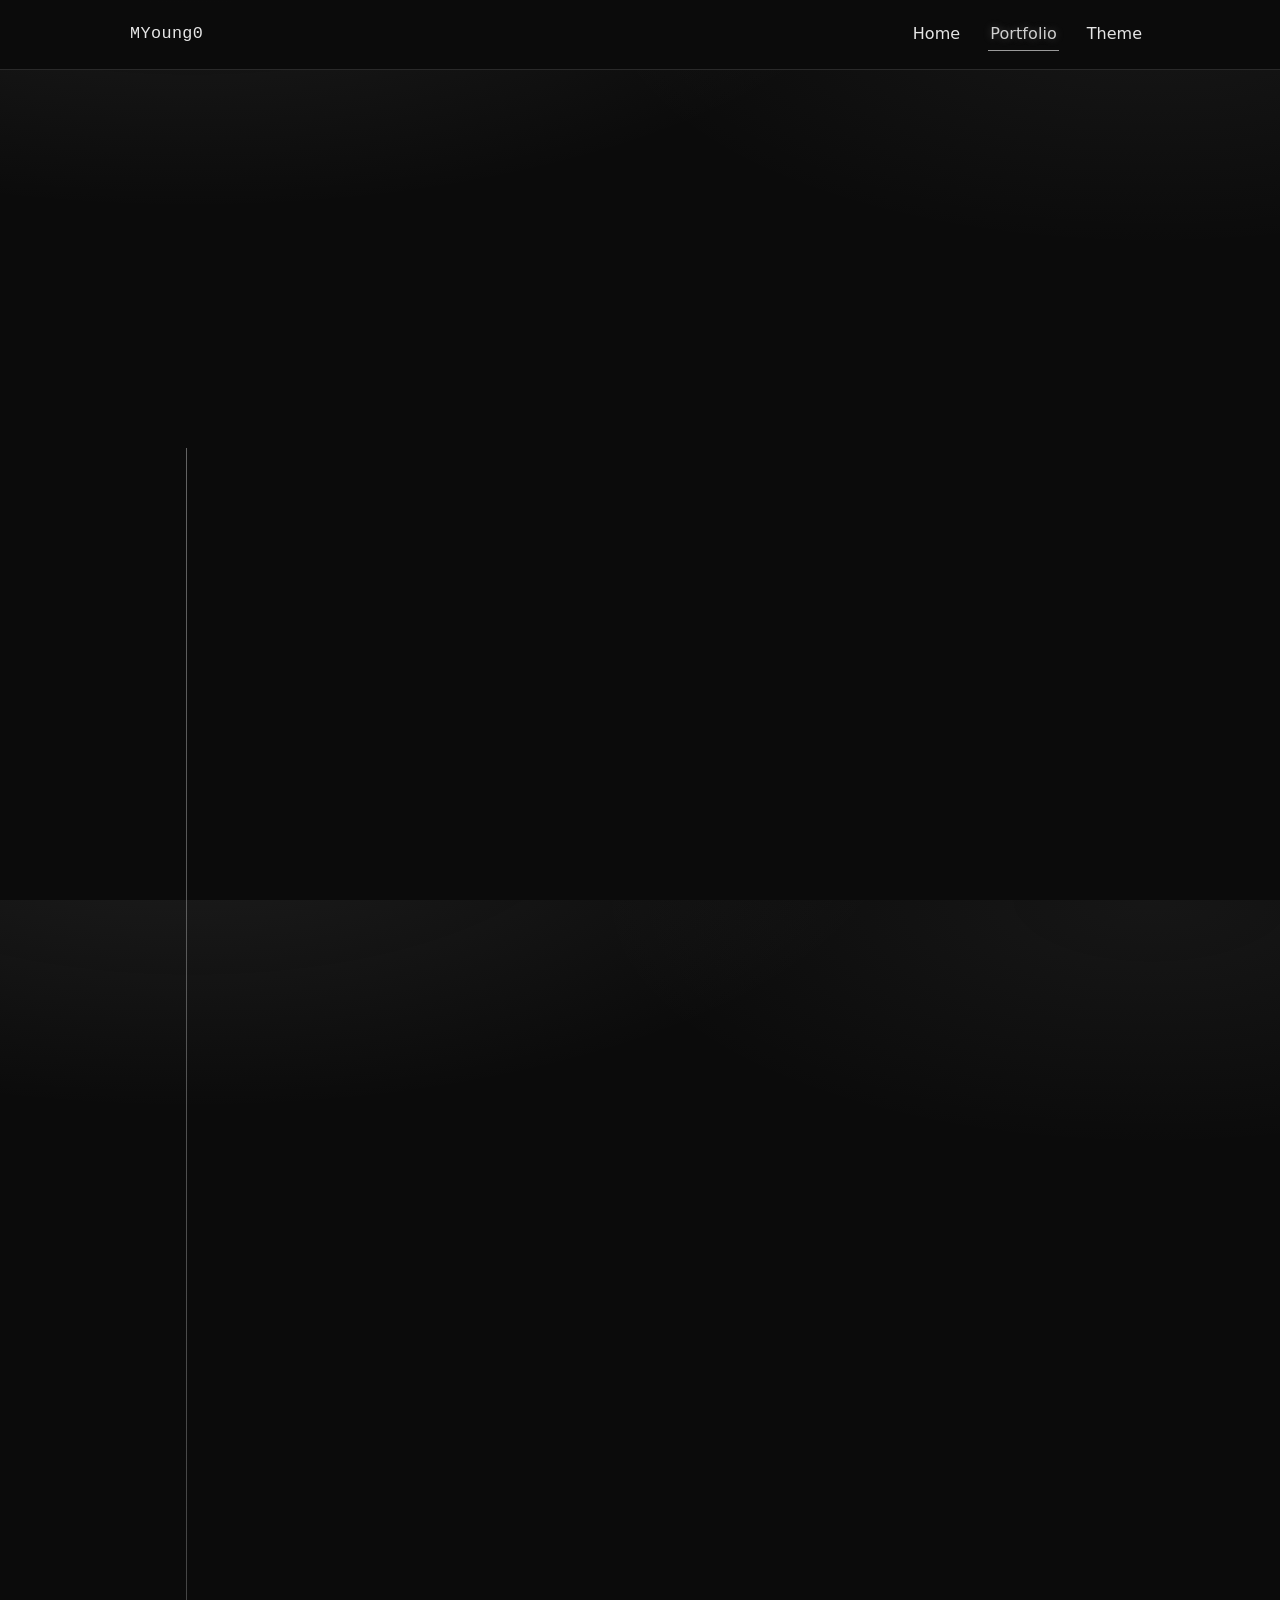
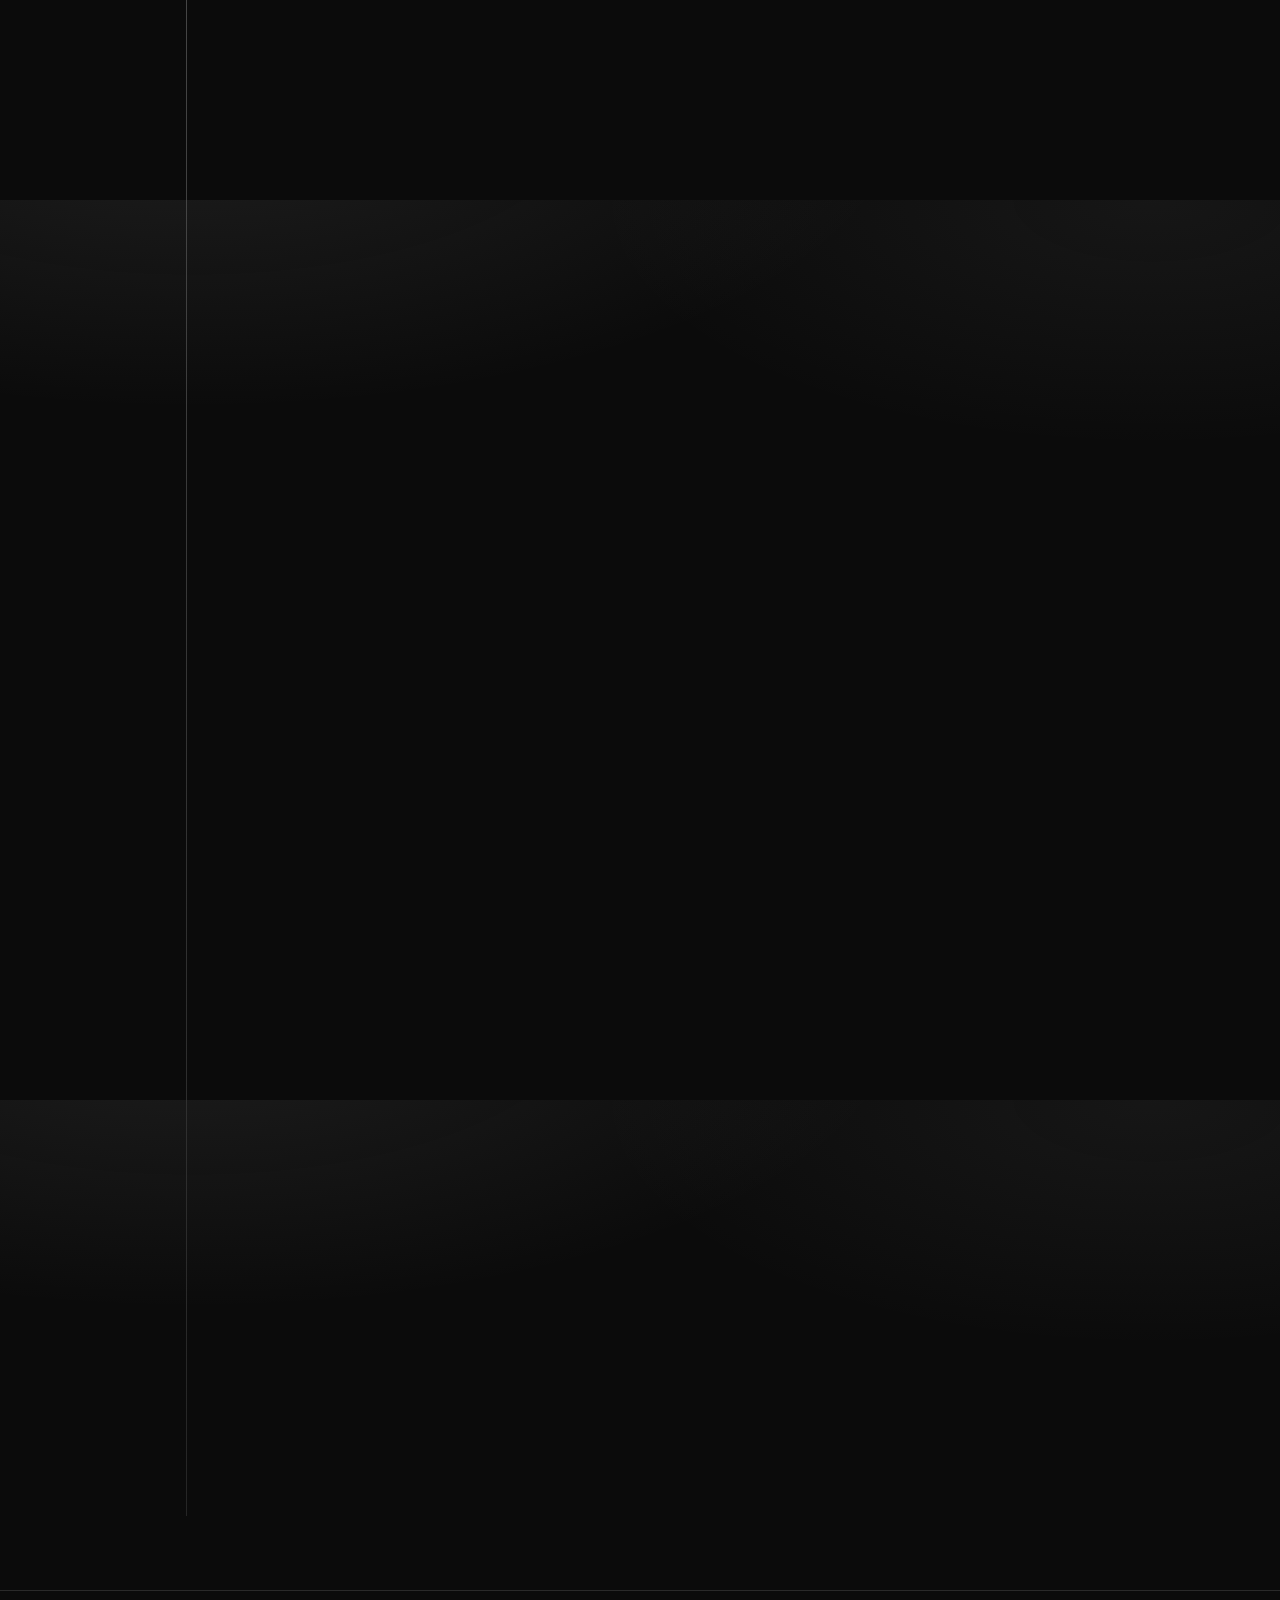
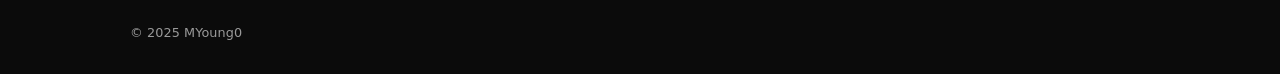
==== commit 115508be: "docs: update" ====
--- a/about.html
+++ b/about.html
@@ -19,7 +19,7 @@
     <meta name="theme-color" content="#0b0b0b" />
     <link rel="canonical" href="./about.html" />
     <link rel="stylesheet" href="./assets/styles.css" />
-    <link rel="icon" href="./assets/logo.jpg" type="image/jpg" />
+    <link rel="icon" href="./assets/logo.png?v=20260309" type="image/png" />
     <script defer src="./assets/theme.js"></script>
     <script defer src="./assets/anim.js"></script>
     <script defer src="./assets/main.js"></script>
@@ -89,13 +89,13 @@
       </section>
 
       <div class="timeline">
-        <section
-          class="card reveal timeline-item"
-          id="education"
-          data-period="Education"
-          aria-label="Academic Background"
-        >
-          <ul>
+        <section
+          class="card reveal timeline-item"
+          id="education"
+          data-period="Education"
+          aria-label="Academic Background"
+        >
+          <ul>
             <li>
               <strong>Korea University – Sejong Campus</strong><br />Department
               of AI & Cybersecurity, Class of 2023
@@ -107,56 +107,57 @@
           </ul>
         </section>
 
-        <section
-          class="card reveal timeline-item"
-          id="affiliations"
-          data-period="Affiliations"
-          aria-label="Affiliations"
-        >
-          <ul>
+        <section
+          class="card reveal timeline-item"
+          id="affiliations"
+          data-period="Affiliations"
+          aria-label="Affiliations"
+        >
+          <ul>
+            <li>rubiyaLab</li>
             <li>KUality</li>
           </ul>
         </section>
 
-        <section
-          class="card reveal timeline-item"
-          id="experiences"
-          data-period="Experience"
-          aria-label="Experiences"
-        >
-          <ul>
-            <li>
-              <strong>한국정보보호교육센터 (KISEC)</strong><br />
-              Start-Up K-Shield Jr. (2024.09.20 ~ 2024.10.20)
-            </li>
-            <li>
-              <strong>중부정보보호지원센터</strong><br />
-              Web vulnerability inspection practice (2024.10.08)
-            </li>
-            <li>
-              <strong>KnockOn</strong><br />
-              KnockOn elite whitehacker bootcamp 3rd TOP7 (2024.11.01 ~
-              2025.02.05)
-            </li>
-            <li>
-              <strong>한국정보기술연구원 (KITRI)</strong><br />
-              Next-Generation Security Leader Program WhiteHat School 3rd
-              (2025.03.01 ~ 2025.09.30)
-            </li>
-            <li>
-              <strong>스틸리언 (Stealien)</strong><br />
-              Stealien Security Leader 6th (2025.10.24 ~ 2026.01.29)
-            </li>
-          </ul>
-        </section>
-
-        <section
-          class="card reveal project-section timeline-item"
-          id="projects"
-          data-period="Projects"
-          aria-label="Projects"
-        >
-          <ul class="project-list">
+        <section
+          class="card reveal timeline-item"
+          id="experiences"
+          data-period="Experience"
+          aria-label="Experiences"
+        >
+          <ul>
+            <li>
+              <strong>한국정보보호교육센터 (KISEC)</strong><br />
+              Start-Up K-Shield Jr. (2024.09.20 ~ 2024.10.20)
+            </li>
+            <li>
+              <strong>중부정보보호지원센터</strong><br />
+              Web vulnerability inspection practice (2024.10.08)
+            </li>
+            <li>
+              <strong>KnockOn</strong><br />
+              KnockOn elite whitehacker bootcamp 3rd TOP7 (2024.11.01 ~
+              2025.02.05)
+            </li>
+            <li>
+              <strong>한국정보기술연구원 (KITRI)</strong><br />
+              Next-Generation Security Leader Program WhiteHat School 3rd
+              (2025.03.01 ~ 2025.09.30)
+            </li>
+            <li>
+              <strong>스틸리언 (Stealien)</strong><br />
+              Stealien Security Leader 6th (2025.10.24 ~ 2026.01.29)
+            </li>
+          </ul>
+        </section>
+
+        <section
+          class="card reveal project-section timeline-item"
+          id="projects"
+          data-period="Projects"
+          aria-label="Projects"
+        >
+          <ul class="project-list">
             <li>
               <strong
                 >Department of AI & Cybersecurity – File Explorer Development
@@ -204,46 +205,54 @@
           </ul>
         </section>
 
-        <section
-          class="card reveal cve-section timeline-item"
-          id="cve"
-          data-period="CVE"
-          aria-label="CVE"
-        >
-          <ul class="cve-list">
-            <li>
-              <strong>CVE-2025-56526</strong>
-              <br /><span class="cve-note"
-                >(with Team 404 Not Found 퇴근)</span
-              >
-            </li>
-            <li>
-              <strong>CVE-2025-56527</strong>
-              <br /><span class="cve-note"
-                >(with Team 404 Not Found 퇴근)</span
-              >
-            </li>
-            <li>
-              <strong>CVE-2025-57298</strong><br /><span class="cve-note"
-                >(with Team 404 Not Found 퇴근)</span
-              >
-            </li>
-            <li>
-              <strong>CVE-2025-57164</strong><br /><span class="cve-note"
-                >(with Team 404 Not Found 퇴근)</span
-              >
-            </li>
-            <li>
-              <strong>CVE-2025-57165</strong> (Reserved)
-              <br /><span class="cve-note"
-                >(with Team 404 Not Found 퇴근)</span
-              >
-            </li>
-          </ul>
-        </section>
-
-        <section class="card reveal timeline-item" id="ctf" data-period="CTF" aria-label="CTF">
-          <ul>
+        <section
+          class="card reveal cve-section timeline-item"
+          id="cve"
+          data-period="CVE"
+          aria-label="CVE"
+        >
+          <ul class="cve-list">
+            <li>
+              <strong>CVE-2025-56526</strong>
+              <br /><span class="cve-note">(with Team 404 Not Found 퇴근)</span>
+            </li>
+            <li>
+              <strong>CVE-2025-56527</strong>
+              <br /><span class="cve-note">(with Team 404 Not Found 퇴근)</span>
+            </li>
+            <li>
+              <strong>CVE-2025-57298</strong><br /><span class="cve-note"
+                >(with Team 404 Not Found 퇴근)</span
+              >
+            </li>
+            <li>
+              <strong>CVE-2025-57164</strong><br /><span class="cve-note"
+                >(with Team 404 Not Found 퇴근)</span
+              >
+            </li>
+            <li>
+              <strong>CVE-2025-57165</strong> (Reserved) <br /><span
+                class="cve-note"
+                >(with Team 404 Not Found 퇴근)</span
+              >
+            </li>
+            <li>
+              <strong>CVE-2026-40212</strong>
+              <br /><span class="cve-note"
+                >OSSA-2026-006 (with Team Open the Window, Stealien SSL
+                6th)</span
+              >
+            </li>
+          </ul>
+        </section>
+
+        <section
+          class="card reveal timeline-item"
+          id="ctf"
+          data-period="CTF"
+          aria-label="CTF"
+        >
+          <ul>
             <li>2024 충청권 Finals (no preliminaries)</li>
             <li>2025 충청권 Finals TOP20</li>
             <li>2025 AI 정보보호 해커톤</li>
@@ -253,13 +262,13 @@
           </ul>
         </section>
 
-        <section
-          class="card reveal timeline-item"
-          id="awards"
-          data-period="Awards"
-          aria-label="Awards"
-        >
-          <ul>
+        <section
+          class="card reveal timeline-item"
+          id="awards"
+          data-period="Awards"
+          aria-label="Awards"
+        >
+          <ul>
             <li>KCTF Jr. 3rd Place</li>
           </ul>
           <ul>
@@ -267,13 +276,13 @@
           </ul>
         </section>
 
-        <section
-          class="card reveal timeline-item"
-          id="languages"
-          data-period="Language"
-          aria-label="Languages"
-        >
-          <ul>
+        <section
+          class="card reveal timeline-item"
+          id="languages"
+          data-period="Language"
+          aria-label="Languages"
+        >
+          <ul>
             <li>TOEIC 890</li>
           </ul>
         </section>
